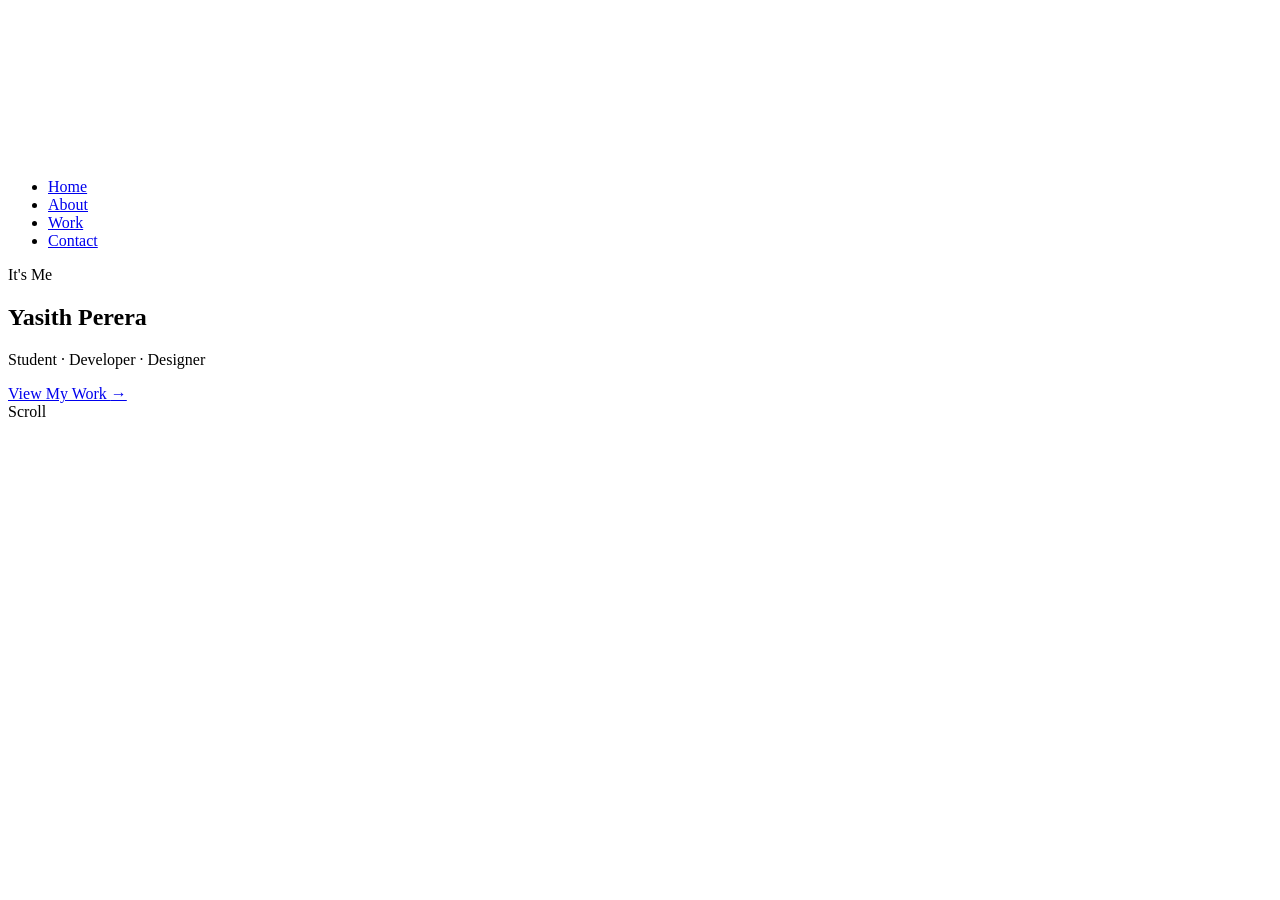
==== index.html @ 12972468 "Initial Commit" ====
<!DOCTYPE html>
<html lang="en">
<head>
  <meta charset="UTF-8">
  <meta name="viewport" content="width=device-width, initial-scale=1.0">
  <title>Yasith Perera | Student & Developer</title>
  <link rel="preconnect" href="https://fonts.googleapis.com">
  <link rel="preconnect" href="https://fonts.gstatic.com" crossorigin>
  <link href="https://fonts.googleapis.com/css2?family=DM+Sans:wght@400;500;600;700&display=swap" rel="stylesheet">
  <link rel="stylesheet" href="styles/styles.css">
</head>
<body>
  <div class="bg-gradient"></div>
  <canvas id="bg-canvas"></canvas>

  <nav class="ios-navbar">
    <ul class="nav-list">
      <li class="nav-item"><a href="index.html" class="nav-link">Home</a></li>
      <li class="nav-item"><a href="pages/about.html" class="nav-link">About</a></li>
      <li class="nav-item"><a href="pages/work.html" class="nav-link">Work</a></li>
      <li class="nav-item"><a href="pages/contact.html" class="nav-link">Contact</a></li>
    </ul>
  </nav>

  <div class="page-content">
    <section class="hero">
      <div class="hero-decoration">
        <div class="glass-orb"></div>
        <div class="glass-orb"></div>
        <div class="glass-orb"></div>
      </div>

      <div class="hero-content">
        <p class="hero-greeting">It's Me</p>
        <h1 class="hero-name">Yasith Perera</h1>
        <p class="hero-title">Student &middot; Developer &middot; Designer</p>
        <a href="pages/work.html" class="hero-cta">
          View My Work
          <span class="arrow">&rarr;</span>
        </a>
      </div>

      <div class="scroll-indicator">
        <span>Scroll</span>
        <div class="scroll-line"></div>
      </div>
    </section>
  </div>

  <script src="scripts/main.js"></script>
</body>
</html>
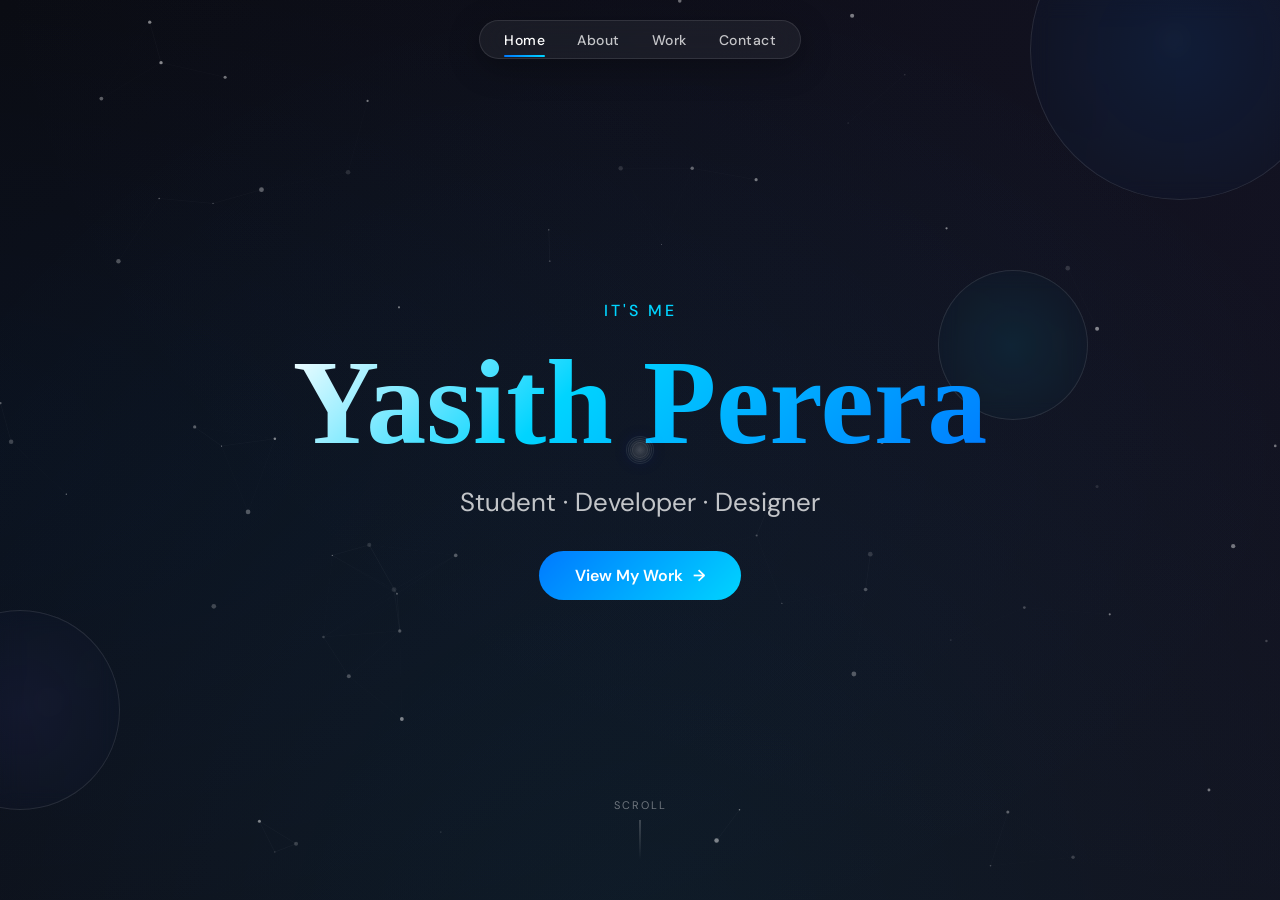
==== commit e2ee71fd: "Add favicon link to index.html" ====
--- a/index.html
+++ b/index.html
@@ -4,6 +4,7 @@
   <meta charset="UTF-8">
   <meta name="viewport" content="width=device-width, initial-scale=1.0">
   <title>Yasith Perera | Student & Developer</title>
+  <link rel="icon" href="briefcase.ico">
   <link rel="preconnect" href="https://fonts.googleapis.com">
   <link rel="preconnect" href="https://fonts.gstatic.com" crossorigin>
   <link href="https://fonts.googleapis.com/css2?family=DM+Sans:wght@400;500;600;700&display=swap" rel="stylesheet">
--- a/styles/styles.css
+++ b/styles/styles.css
@@ -0,0 +1,883 @@
+:root {
+  --primary: #007aff;
+  --primary-dark: #0056b3;
+  --secondary: #00d4ff;
+  --accent: #5856d6;
+
+  --bg-primary: #0a0a0f;
+  --bg-secondary: #12121a;
+
+  --glass-bg: rgba(255, 255, 255, 0.05);
+  --glass-bg-hover: rgba(255, 255, 255, 0.1);
+  --glass-border: rgba(255, 255, 255, 0.1);
+  --glass-border-hover: rgba(255, 255, 255, 0.2);
+  --glass-shadow: 0 8px 32px rgba(0, 0, 0, 0.3);
+
+  --text-primary: #ffffff;
+  --text-secondary: rgba(255, 255, 255, 0.75);
+  --text-muted: rgba(255, 255, 255, 0.4);
+
+  --font-display: 'SF Pro Display', -apple-system, BlinkMacSystemFont, serif;
+  --font-body: 'DM Sans', -apple-system, BlinkMacSystemFont, sans-serif;
+
+  --ease-smooth: cubic-bezier(0.25, 0.46, 0.45, 0.94);
+  --transition-fast: 0.3s var(--ease-smooth);
+  --transition-med: 0.5s var(--ease-smooth);
+  --transition-slow: 0.8s var(--ease-smooth);
+}
+
+*, *::before, *::after { margin: 0; padding: 0; box-sizing: border-box; }
+
+html {
+  scroll-behavior: smooth;
+  -webkit-font-smoothing: antialiased;
+}
+
+body {
+  font-family: var(--font-body);
+  background: var(--bg-primary);
+  color: var(--text-primary);
+  min-height: 100vh;
+  overflow-x: hidden;
+  opacity: 1;
+  transition: opacity 0.5s var(--ease-smooth), transform 0.5s var(--ease-smooth);
+}
+
+body.fade-out { opacity: 0; transform: scale(0.98); }
+
+a { text-decoration: none; color: inherit; }
+ul { list-style: none; }
+img { max-width: 100%; display: block; }
+
+::-webkit-scrollbar { width: 8px; }
+::-webkit-scrollbar-track { background: var(--bg-primary); }
+::-webkit-scrollbar-thumb { background: var(--glass-border); border-radius: 4px; }
+::-webkit-scrollbar-thumb:hover { background: var(--glass-border-hover); }
+
+/* Background */
+#bg-canvas {
+  position: fixed; top: 0; left: 0;
+  width: 100%; height: 100%;
+  z-index: 0; pointer-events: none;
+}
+
+.bg-gradient {
+  position: fixed; top: 0; left: 0;
+  width: 100%; height: 100%;
+  z-index: -1;
+  background: linear-gradient(135deg, #0a0a0f 0%, #1a1a2e 50%, #0a0a0f 100%);
+  background-size: 400% 400%;
+  animation: gradientShift 15s ease infinite;
+}
+
+.bg-gradient::before {
+  content: '';
+  position: absolute;
+  top: -50%; left: -50%;
+  width: 200%; height: 200%;
+  background:
+    radial-gradient(ellipse at 20% 50%, rgba(0,122,255,0.06) 0%, transparent 50%),
+    radial-gradient(ellipse at 80% 20%, rgba(88,86,214,0.06) 0%, transparent 50%),
+    radial-gradient(ellipse at 50% 80%, rgba(0,212,255,0.06) 0%, transparent 50%);
+  animation: orbsDrift 20s ease-in-out infinite;
+}
+
+@keyframes gradientShift {
+  0% { background-position: 0% 50%; }
+  50% { background-position: 100% 50%; }
+  100% { background-position: 0% 50%; }
+}
+
+@keyframes orbsDrift {
+  0% { transform: translate(0,0) rotate(0deg); }
+  33% { transform: translate(5%,5%) rotate(120deg); }
+  66% { transform: translate(-5%,-2%) rotate(240deg); }
+  100% { transform: translate(0,0) rotate(360deg); }
+}
+
+/* Navbar */
+.ios-navbar {
+  position: fixed;
+  top: 20px; left: 50%;
+  transform: translateX(-50%);
+  padding: 8px 24px;
+  background: var(--glass-bg);
+  backdrop-filter: blur(20px);
+  -webkit-backdrop-filter: blur(20px);
+  border: 1px solid var(--glass-border);
+  border-radius: 50px;
+  box-shadow: var(--glass-shadow);
+  z-index: 1000;
+  transition: var(--transition-med);
+}
+
+.ios-navbar:hover {
+  border-color: var(--glass-border-hover);
+  box-shadow: 0 8px 32px rgba(0,0,0,0.4), 0 0 20px rgba(0,122,255,0.08);
+}
+
+.nav-list { display: flex; gap: 32px; align-items: center; }
+.nav-item { position: relative; }
+
+.nav-link {
+  font-size: 14px;
+  font-weight: 500;
+  letter-spacing: 0.5px;
+  color: var(--text-secondary);
+  padding: 8px 0;
+  position: relative;
+  transition: var(--transition-fast);
+}
+
+.nav-link::after {
+  content: '';
+  position: absolute;
+  bottom: 0; left: 0;
+  width: 0; height: 2px;
+  background: linear-gradient(90deg, var(--primary), var(--secondary));
+  border-radius: 2px;
+  transition: width 0.4s var(--ease-smooth);
+}
+
+.nav-link:hover, .nav-link.active { color: var(--text-primary); }
+.nav-link:hover::after, .nav-link.active::after { width: 100%; }
+
+/* Page wrapper */
+.page-content { position: relative; z-index: 1; min-height: 100vh; }
+
+/* Hero */
+.hero {
+  min-height: 100vh;
+  display: flex;
+  flex-direction: column;
+  justify-content: center;
+  align-items: center;
+  text-align: center;
+  padding: 0 24px;
+  position: relative;
+}
+
+.hero-content { position: relative; z-index: 2; }
+
+.hero-greeting {
+  font-size: 16px;
+  font-weight: 500;
+  letter-spacing: 3px;
+  text-transform: uppercase;
+  color: var(--secondary);
+  margin-bottom: 16px;
+  opacity: 0;
+  animation: fadeInDown 0.8s var(--ease-smooth) 0.3s forwards;
+}
+
+.hero-name {
+  font-family: var(--font-display);
+  font-size: clamp(48px, 10vw, 120px);
+  font-weight: 700;
+  line-height: 1.1;
+  margin-bottom: 16px;
+  background: linear-gradient(135deg, #fff 0%, var(--secondary) 40%, var(--primary) 100%);
+  -webkit-background-clip: text;
+  -webkit-text-fill-color: transparent;
+  background-clip: text;
+  opacity: 0;
+  animation: fadeInUp 0.8s var(--ease-smooth) 0.5s forwards;
+  transition: transform 0.4s var(--ease-smooth);
+}
+
+.hero-name:hover { transform: scale(1.04); }
+
+.hero-title {
+  font-size: clamp(18px, 2.5vw, 26px);
+  font-weight: 400;
+  color: var(--text-secondary);
+  margin-bottom: 32px;
+  opacity: 0;
+  animation: fadeInUp 0.8s var(--ease-smooth) 0.7s forwards;
+}
+
+.hero-cta {
+  display: inline-flex;
+  align-items: center;
+  gap: 10px;
+  padding: 14px 36px;
+  background: linear-gradient(135deg, var(--primary), var(--secondary));
+  border: none;
+  border-radius: 50px;
+  color: #fff;
+  font-family: var(--font-body);
+  font-size: 16px;
+  font-weight: 600;
+  cursor: pointer;
+  transition: var(--transition-med);
+  opacity: 0;
+  animation: fadeInUp 0.8s var(--ease-smooth) 0.9s forwards;
+  position: relative;
+  overflow: hidden;
+}
+
+.hero-cta::before {
+  content: '';
+  position: absolute;
+  top: 0; left: -100%;
+  width: 100%; height: 100%;
+  background: linear-gradient(90deg, transparent, rgba(255,255,255,0.2), transparent);
+  transition: left 0.6s var(--ease-smooth);
+}
+
+.hero-cta:hover::before { left: 100%; }
+.hero-cta:hover { transform: translateY(-2px) scale(1.02); box-shadow: 0 12px 40px rgba(0,122,255,0.3); }
+.hero-cta .arrow { transition: transform 0.3s var(--ease-smooth); display: inline-block; }
+.hero-cta:hover .arrow { transform: translateX(4px); }
+
+/* Glass orbs */
+.hero-decoration {
+  position: absolute; width: 100%; height: 100%;
+  top: 0; left: 0; pointer-events: none; overflow: hidden;
+}
+
+.glass-orb {
+  position: absolute;
+  border-radius: 50%;
+  backdrop-filter: blur(10px);
+  border: 1px solid var(--glass-border);
+  animation: float 6s var(--ease-smooth) infinite;
+}
+
+.glass-orb:nth-child(1) {
+  width: 300px; height: 300px;
+  top: -100px; right: -50px;
+  background: radial-gradient(circle, rgba(0,122,255,0.1), transparent);
+}
+
+.glass-orb:nth-child(2) {
+  width: 200px; height: 200px;
+  bottom: 10%; left: -80px;
+  animation-delay: -2s;
+  background: radial-gradient(circle, rgba(88,86,214,0.08), transparent);
+}
+
+.glass-orb:nth-child(3) {
+  width: 150px; height: 150px;
+  top: 30%; right: 15%;
+  animation-delay: -4s;
+  background: radial-gradient(circle, rgba(0,212,255,0.08), transparent);
+}
+
+@keyframes float {
+  0%, 100% { transform: translateY(0) rotate(0deg); }
+  25% { transform: translateY(-20px) rotate(5deg); }
+  50% { transform: translateY(-10px) rotate(-3deg); }
+  75% { transform: translateY(-30px) rotate(2deg); }
+}
+
+/* Scroll indicator */
+.scroll-indicator {
+  position: absolute;
+  bottom: 40px; left: 50%;
+  transform: translateX(-50%);
+  display: flex;
+  flex-direction: column;
+  align-items: center;
+  gap: 8px;
+  opacity: 0;
+  animation: fadeIn 1s var(--ease-smooth) 1.2s forwards;
+}
+
+.scroll-indicator span {
+  font-size: 11px;
+  letter-spacing: 2px;
+  text-transform: uppercase;
+  color: var(--text-muted);
+}
+
+.scroll-line {
+  width: 1px; height: 40px;
+  background: linear-gradient(to bottom, var(--text-muted), transparent);
+  animation: scrollPulse 2s ease-in-out infinite;
+}
+
+@keyframes scrollPulse {
+  0%, 100% { opacity: 0.3; transform: scaleY(0.5); }
+  50% { opacity: 1; transform: scaleY(1); }
+}
+
+/* Glass card */
+.glass-card {
+  background: var(--glass-bg);
+  backdrop-filter: blur(20px);
+  -webkit-backdrop-filter: blur(20px);
+  border: 1px solid var(--glass-border);
+  border-radius: 24px;
+  padding: 40px;
+  box-shadow: var(--glass-shadow);
+  transition: var(--transition-med);
+}
+
+.glass-card:hover {
+  background: var(--glass-bg-hover);
+  border-color: var(--glass-border-hover);
+  transform: translateY(-4px);
+  box-shadow: 0 12px 48px rgba(0,0,0,0.4), 0 0 30px rgba(0,122,255,0.05);
+}
+
+/* Section */
+.section {
+  padding: 100px 0;
+}
+
+.section-header {
+  text-align: center;
+  margin-bottom: 50px;
+}
+
+.section-label {
+  display: inline-block;
+  font-size: 12px;
+  font-weight: 600;
+  letter-spacing: 3px;
+  text-transform: uppercase;
+  color: var(--secondary);
+  margin-bottom: 12px;
+}
+
+.section-title {
+  font-family: var(--font-display);
+  font-size: clamp(32px, 5vw, 52px);
+  font-weight: 700;
+  margin-bottom: 12px;
+  background: linear-gradient(135deg, #fff 0%, var(--text-secondary) 100%);
+  -webkit-background-clip: text;
+  -webkit-text-fill-color: transparent;
+  background-clip: text;
+}
+
+.section-subtitle {
+  font-size: 17px;
+  color: var(--text-secondary);
+  max-width: 560px;
+  margin: 0 auto;
+  line-height: 1.6;
+}
+
+/* Container */
+.container {
+  max-width: 1200px;
+  margin: 0 auto;
+  padding: 0 24px;
+}
+
+/* About page */
+.about-grid {
+  display: grid;
+  grid-template-columns: 1fr 1.5fr;
+  gap: 60px;
+  align-items: start;
+}
+
+.about-image-wrapper { position: relative; }
+
+.about-image-placeholder {
+  width: 100%;
+  aspect-ratio: 3/4;
+  border-radius: 24px;
+  background: linear-gradient(135deg, rgba(0,122,255,0.1), rgba(88,86,214,0.1));
+  border: 1px solid var(--glass-border);
+  display: flex;
+  align-items: center;
+  justify-content: center;
+  color: var(--text-muted);
+  font-size: 14px;
+  letter-spacing: 1px;
+  overflow: hidden;
+}
+
+.about-bio h2 {
+  font-family: var(--font-display);
+  font-size: 30px;
+  font-weight: 700;
+  margin-bottom: 20px;
+}
+
+.about-bio p {
+  font-size: 16px;
+  line-height: 1.8;
+  color: var(--text-secondary);
+  margin-bottom: 16px;
+}
+
+/* Info grid */
+.info-grid {
+  display: grid;
+  grid-template-columns: repeat(2, 1fr);
+  gap: 14px;
+  margin-top: 28px;
+}
+
+.info-item {
+  padding: 18px 20px;
+  background: var(--glass-bg);
+  border: 1px solid var(--glass-border);
+  border-radius: 16px;
+  transition: var(--transition-fast);
+}
+
+.info-item:hover {
+  background: var(--glass-bg-hover);
+  border-color: var(--glass-border-hover);
+  transform: translateY(-2px);
+}
+
+.info-label {
+  font-size: 11px;
+  font-weight: 600;
+  letter-spacing: 1px;
+  text-transform: uppercase;
+  color: var(--text-muted);
+  margin-bottom: 4px;
+}
+
+.info-value {
+  font-size: 15px;
+  font-weight: 500;
+}
+
+/* Skills */
+.skills-section { margin-top: 50px; }
+
+.skills-header {
+  display: flex;
+  align-items: center;
+  justify-content: space-between;
+  margin-bottom: 24px;
+}
+
+.skills-header h3 {
+  font-family: var(--font-display);
+  font-size: 22px;
+  font-weight: 600;
+}
+
+.skills-grid {
+  display: grid;
+  grid-template-columns: repeat(3, 1fr);
+  gap: 20px;
+}
+
+.skill-card {
+  padding: 22px;
+  background: var(--glass-bg);
+  border: 1px solid var(--glass-border);
+  border-radius: 16px;
+  transition: var(--transition-med);
+}
+
+.skill-card:hover {
+  background: var(--glass-bg-hover);
+  border-color: var(--glass-border-hover);
+  transform: translateY(-4px);
+}
+
+.skill-icon { font-size: 28px; margin-bottom: 10px; }
+.skill-name { font-size: 14px; font-weight: 600; margin-bottom: 10px; }
+
+.skill-bar {
+  width: 100%;
+  height: 4px;
+  background: rgba(255,255,255,0.08);
+  border-radius: 4px;
+  overflow: hidden;
+}
+
+.skill-bar-fill {
+  height: 100%;
+  background: linear-gradient(90deg, var(--primary), var(--secondary));
+  border-radius: 4px;
+  width: 0;
+  transition: width 1.2s var(--ease-smooth);
+}
+
+/* Timeline */
+.timeline-section { margin-top: 60px; }
+
+.timeline-section h3 {
+  font-family: var(--font-display);
+  font-size: 22px;
+  font-weight: 600;
+  margin-bottom: 28px;
+}
+
+.timeline {
+  position: relative;
+  padding-left: 32px;
+}
+
+.timeline::before {
+  content: '';
+  position: absolute;
+  left: 0; top: 0;
+  width: 2px; height: 100%;
+  background: linear-gradient(to bottom, var(--primary), var(--secondary), transparent);
+}
+
+.timeline-item {
+  position: relative;
+  padding-bottom: 36px;
+}
+
+.timeline-item::before {
+  content: '';
+  position: absolute;
+  left: -38px; top: 4px;
+  width: 12px; height: 12px;
+  border-radius: 50%;
+  background: var(--primary);
+  border: 2px solid var(--bg-primary);
+  box-shadow: 0 0 0 2px var(--primary);
+}
+
+.timeline-date {
+  font-size: 13px;
+  font-weight: 600;
+  color: var(--secondary);
+  margin-bottom: 4px;
+}
+
+.timeline-title {
+  font-size: 17px;
+  font-weight: 600;
+  margin-bottom: 6px;
+}
+
+.timeline-desc {
+  font-size: 14px;
+  line-height: 1.7;
+  color: var(--text-secondary);
+}
+
+/* Projects page */
+.projects-grid {
+  display: grid;
+  grid-template-columns: repeat(auto-fill, minmax(340px, 1fr));
+  gap: 28px;
+}
+
+.project-card { padding: 0; overflow: hidden; }
+
+.project-card-image {
+  width: 100%; height: 200px;
+  background: linear-gradient(135deg, rgba(0,122,255,0.12), rgba(88,86,214,0.12));
+  display: flex;
+  align-items: center;
+  justify-content: center;
+  color: var(--text-muted);
+  font-size: 13px;
+  letter-spacing: 1px;
+  position: relative;
+  overflow: hidden;
+}
+
+.project-card-image .overlay-icon {
+  font-size: 40px;
+  opacity: 0.4;
+  transition: var(--transition-fast);
+}
+
+.project-card:hover .overlay-icon {
+  opacity: 0.7;
+  transform: scale(1.1);
+}
+
+.project-card-body { padding: 24px 28px 28px; }
+
+.project-card-tag {
+  display: inline-block;
+  font-size: 11px;
+  font-weight: 600;
+  letter-spacing: 1px;
+  text-transform: uppercase;
+  color: var(--secondary);
+  margin-bottom: 8px;
+}
+
+.project-card-title {
+  font-size: 18px;
+  font-weight: 600;
+  margin-bottom: 10px;
+}
+
+.project-card-desc {
+  font-size: 14px;
+  line-height: 1.7;
+  color: var(--text-secondary);
+  margin-bottom: 16px;
+}
+
+.project-card-link {
+  display: inline-flex;
+  align-items: center;
+  gap: 6px;
+  font-size: 14px;
+  font-weight: 600;
+  color: var(--primary);
+  transition: var(--transition-fast);
+}
+
+.project-card-link:hover {
+  color: var(--secondary);
+  gap: 10px;
+}
+
+/* Contact page */
+.contact-layout {
+  display: grid;
+  grid-template-columns: 1fr 1fr;
+  gap: 60px;
+}
+
+.contact-info h2 {
+  font-family: var(--font-display);
+  font-size: 30px;
+  font-weight: 700;
+  margin-bottom: 18px;
+}
+
+.contact-info > p {
+  font-size: 16px;
+  line-height: 1.8;
+  color: var(--text-secondary);
+  margin-bottom: 28px;
+}
+
+.contact-details {
+  display: flex;
+  flex-direction: column;
+  gap: 16px;
+}
+
+.contact-detail-item {
+  display: flex;
+  align-items: center;
+  gap: 16px;
+  padding: 16px 20px;
+  background: var(--glass-bg);
+  border: 1px solid var(--glass-border);
+  border-radius: 16px;
+  transition: var(--transition-fast);
+}
+
+.contact-detail-item:hover {
+  background: var(--glass-bg-hover);
+  border-color: var(--glass-border-hover);
+  transform: translateX(4px);
+}
+
+.contact-detail-icon {
+  width: 40px; height: 40px;
+  display: flex;
+  align-items: center;
+  justify-content: center;
+  background: linear-gradient(135deg, rgba(0,122,255,0.15), rgba(0,212,255,0.15));
+  border-radius: 12px;
+  font-size: 18px;
+  flex-shrink: 0;
+}
+
+.contact-detail-text h4 {
+  font-size: 13px;
+  font-weight: 600;
+  margin-bottom: 2px;
+}
+
+.contact-detail-text p {
+  font-size: 14px;
+  color: var(--text-secondary);
+}
+
+/* Contact form */
+.contact-form-wrapper { padding: 32px; }
+
+.contact-form { display: flex; flex-direction: column; gap: 18px; }
+
+.form-group { display: flex; flex-direction: column; gap: 6px; }
+
+.form-group label {
+  font-size: 12px;
+  font-weight: 600;
+  letter-spacing: 0.5px;
+  text-transform: uppercase;
+  color: var(--text-muted);
+}
+
+.form-group input,
+.form-group textarea {
+  padding: 14px 18px;
+  background: var(--glass-bg);
+  border: 1px solid var(--glass-border);
+  border-radius: 12px;
+  color: var(--text-primary);
+  font-family: var(--font-body);
+  font-size: 15px;
+  outline: none;
+  transition: var(--transition-fast);
+}
+
+.form-group input:focus,
+.form-group textarea:focus {
+  border-color: var(--primary);
+  box-shadow: 0 0 0 3px rgba(0,122,255,0.1);
+  background: var(--glass-bg-hover);
+}
+
+.form-group input::placeholder,
+.form-group textarea::placeholder { color: var(--text-muted); }
+
+.form-group textarea { min-height: 110px; resize: vertical; }
+
+.submit-btn {
+  display: inline-flex;
+  align-items: center;
+  justify-content: center;
+  gap: 8px;
+  padding: 15px 32px;
+  background: linear-gradient(135deg, var(--primary), var(--secondary));
+  border: none;
+  border-radius: 12px;
+  color: #fff;
+  font-family: var(--font-body);
+  font-size: 15px;
+  font-weight: 600;
+  cursor: pointer;
+  transition: var(--transition-med);
+  position: relative;
+  overflow: hidden;
+}
+
+.submit-btn::before {
+  content: '';
+  position: absolute;
+  top: 0; left: -100%;
+  width: 100%; height: 100%;
+  background: linear-gradient(90deg, transparent, rgba(255,255,255,0.2), transparent);
+  transition: left 0.6s var(--ease-smooth);
+}
+
+.submit-btn:hover::before { left: 100%; }
+.submit-btn:hover { transform: translateY(-2px); box-shadow: 0 12px 40px rgba(0,122,255,0.3); }
+
+/* Social links */
+.social-links {
+  display: flex;
+  gap: 14px;
+  margin-top: 28px;
+}
+
+.social-link {
+  width: 46px; height: 46px;
+  display: flex;
+  align-items: center;
+  justify-content: center;
+  background: var(--glass-bg);
+  border: 1px solid var(--glass-border);
+  border-radius: 14px;
+  font-size: 18px;
+  transition: var(--transition-med);
+}
+
+.social-link:hover {
+  background: var(--glass-bg-hover);
+  border-color: var(--glass-border-hover);
+  transform: translateY(-4px);
+  box-shadow: 0 8px 24px rgba(0,0,0,0.3);
+}
+
+/* Footer */
+.footer {
+  text-align: center;
+  padding: 32px 24px;
+  color: var(--text-muted);
+  font-size: 13px;
+  border-top: 1px solid var(--glass-border);
+  margin-top: 80px;
+}
+
+/* Animations */
+@keyframes fadeIn { from { opacity: 0; } to { opacity: 1; } }
+
+@keyframes fadeInUp {
+  from { opacity: 0; transform: translateY(30px); }
+  to { opacity: 1; transform: translateY(0); }
+}
+
+@keyframes fadeInDown {
+  from { opacity: 0; transform: translateY(-20px); }
+  to { opacity: 1; transform: translateY(0); }
+}
+
+/* Reveal */
+.reveal {
+  opacity: 0;
+  transform: translateY(40px);
+  transition: opacity 0.8s var(--ease-smooth), transform 0.8s var(--ease-smooth);
+}
+
+.reveal.visible { opacity: 1; transform: translateY(0); }
+
+.reveal-d1 { transition-delay: 0.1s; }
+.reveal-d2 { transition-delay: 0.2s; }
+.reveal-d3 { transition-delay: 0.3s; }
+.reveal-d4 { transition-delay: 0.4s; }
+
+/* Responsive */
+@media (max-width: 968px) {
+  .about-grid, .contact-layout { grid-template-columns: 1fr; gap: 40px; }
+  .skills-grid { grid-template-columns: repeat(2, 1fr); }
+  .info-grid { grid-template-columns: 1fr; }
+}
+
+@media (max-width: 640px) {
+  .nav-list { gap: 16px; }
+  .nav-link { font-size: 13px; }
+  .projects-grid { grid-template-columns: 1fr; }
+  .skills-grid { grid-template-columns: 1fr; }
+  .glass-card { padding: 24px; }
+  .ios-navbar { padding: 8px 16px; top: 12px; }
+}
+
+@media (max-width: 480px) {
+  .nav-list { gap: 10px; }
+  .nav-link { font-size: 11px; padding: 6px 0; }
+}
+
+/* Cursor effects */
+#cursor-effects {
+  position: fixed;
+  top: 0; left: 0;
+  width: 100%; height: 100%;
+  pointer-events: none;
+  z-index: 9999;
+  overflow: hidden;
+}
+
+.cursor-star {
+  position: absolute;
+  border-radius: 50%;
+  background: #fff;
+  pointer-events: none;
+  box-shadow: 0 0 6px 2px rgba(255,255,255,0.4);
+  animation: starFloat 0.8s ease-out forwards;
+}
+
+.cursor-bubble {
+  position: absolute;
+  border-radius: 50%;
+  background: radial-gradient(circle, rgba(255,255,255,0.06), transparent);
+  border: 1px solid rgba(255,255,255,0.08);
+  pointer-events: none;
+  box-shadow: 0 0 20px rgba(0,122,255,0.05);
+}
+
+@keyframes starFloat {
+  0% { opacity: 1; transform: translate(0,0) scale(1); }
+  100% { opacity: 0; transform: translate(var(--dx), var(--dy)) scale(0); }
+}
